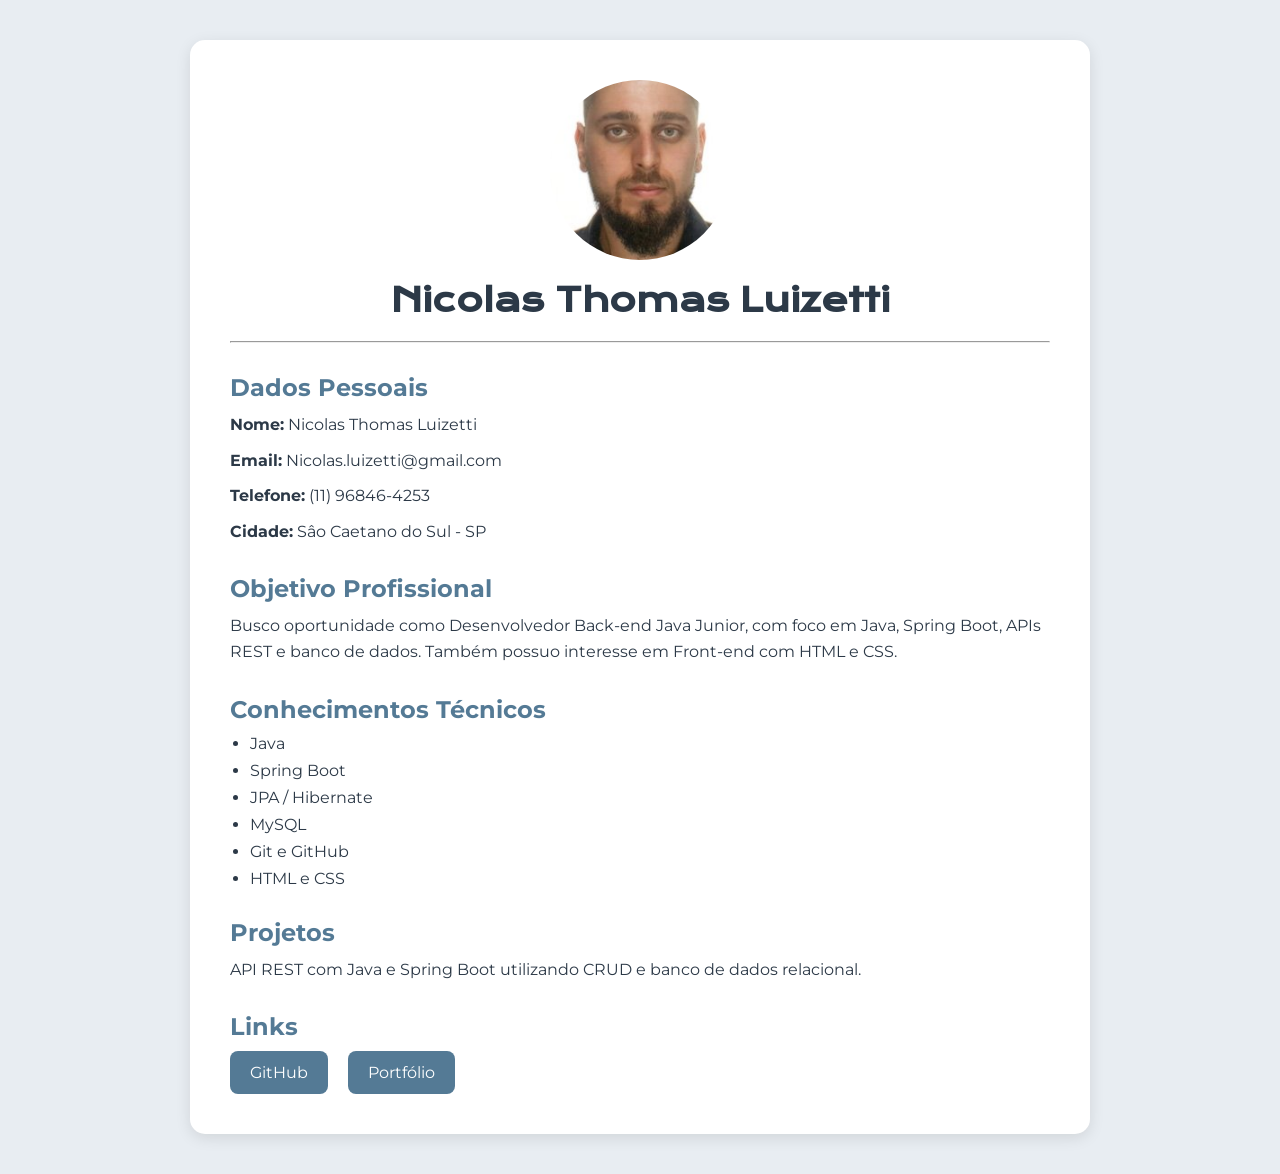
==== Curriculo/curriculo.html @ 88cb24f6 "Add files via upload" ====
<!DOCTYPE html>
<html lang="pt-BR">

<head>
    <meta charset="UTF-8">
    <meta name="viewport" content="width=device-width, initial-scale=1.0">
    <title>Currículo - Nicolas Thomas Luizetti</title>

    <link rel="stylesheet" href="style.css">
</head>

<body class="corpo">

    <main class="container">

        <img class="foto-perfil"
             src="./assets/imagem.jpg"
             alt="Foto de Nicolas">

        <h1 class="titulo">   Nicolas Thomas Luizetti</h1>
        <hr>
        <section class="secao">
            <h2>Dados Pessoais</h2>

            <p class="paragrafo">  <strong>Nome:</strong> Nicolas Thomas Luizetti</p>

            <p class="paragrafo"><strong>Email:</strong> Nicolas.luizetti@gmail.com</p>

            <p class="paragrafo"> <strong>Telefone:</strong> (11) 96846-4253</p>
            <p class="paragrafo"> <strong>Cidade:</strong> Sâo Caetano do Sul - SP</p>
</section>
    <section class="secao">
            <h2>Objetivo Profissional</h2>

            <p class="paragrafo">
                Busco oportunidade como Desenvolvedor Back-end Java Junior,
                com foco em Java, Spring Boot, APIs REST e banco de dados.
                Também possuo interesse em Front-end com HTML e CSS.
            </p>
        </section>

        <section class="secao">
            <h2>Conhecimentos Técnicos</h2>

            <ul class="lista">
                <li>Java</li>
                <li>Spring Boot</li>
                <li>JPA / Hibernate</li>
                <li>MySQL</li>
                <li>Git e GitHub</li>
                <li>HTML e CSS</li>
            </ul>
        </section>

        <section class="secao">
            <h2>Projetos</h2>

            <p class="paragrafo">
                API REST com Java e Spring Boot utilizando CRUD
                 e banco de dados relacional.
            </p>
        </section>

        <section class="secao">
            <h2>Links</h2>

            <div class="links">
                <a href="https://github.com/nicolastluizetti"
                   target="_blank">
                    GitHub
                </a>

                <a href="https://vercel.com/"
                   target="_blank">
                    Portfólio
                </a>
            </div>
        </section>

    </main>

</body>

</html>
---- Curriculo/style.css ----
@import url('https://fonts.googleapis.com/css2?family=Krona+One&family=Montserrat:wght@400;600&display=swap');

:root {
    --cor-primaria: #E8EDF2;
    --cor-secundaria: #2C3947;
    --cor-terciaria: #547A95;
    --cor-hover: #D6E2EA;
}

* {
    margin: 0;
    padding: 0;
    box-sizing: border-box;
}

.corpo {
    background-color: var(--cor-primaria);
    color: var(--cor-secundaria);
    font-family: 'Montserrat', sans-serif;

    display: flex;
    justify-content: center;
    padding: 40px;
}

.container {
    background-color: white;
    width: 100%;
    max-width: 900px;

    padding: 40px;
    border-radius: 15px;

    box-shadow: 0 4px 15px rgba(0, 0, 0, 0.1);
}

.foto-perfil {
    width: 180px;
    height: 180px;

    border-radius: 50%;
    object-fit: cover;

    display: block;
    margin: 0 auto 20px;
}

.titulo {
    text-align: center;
    font-family: 'Krona One', sans-serif;
    margin-bottom: 20px;
}

.secao {
    margin-top: 30px;
}

h2 {
    color: var(--cor-terciaria);
    margin-bottom: 10px;
}

.paragrafo {
    margin-bottom: 10px;
    line-height: 1.6;
}

.lista {
    padding-left: 20px;
}

.lista li {
    margin-bottom: 8px;
}

.links {
    display: flex;
    gap: 20px;
}

.links a {
    text-decoration: none;
    color: white;

    background-color: var(--cor-terciaria);

    padding: 12px 20px;
    border-radius: 8px;

    transition: 0.3s;
}

.links a:hover {
    background-color: var(--cor-secundaria);
}
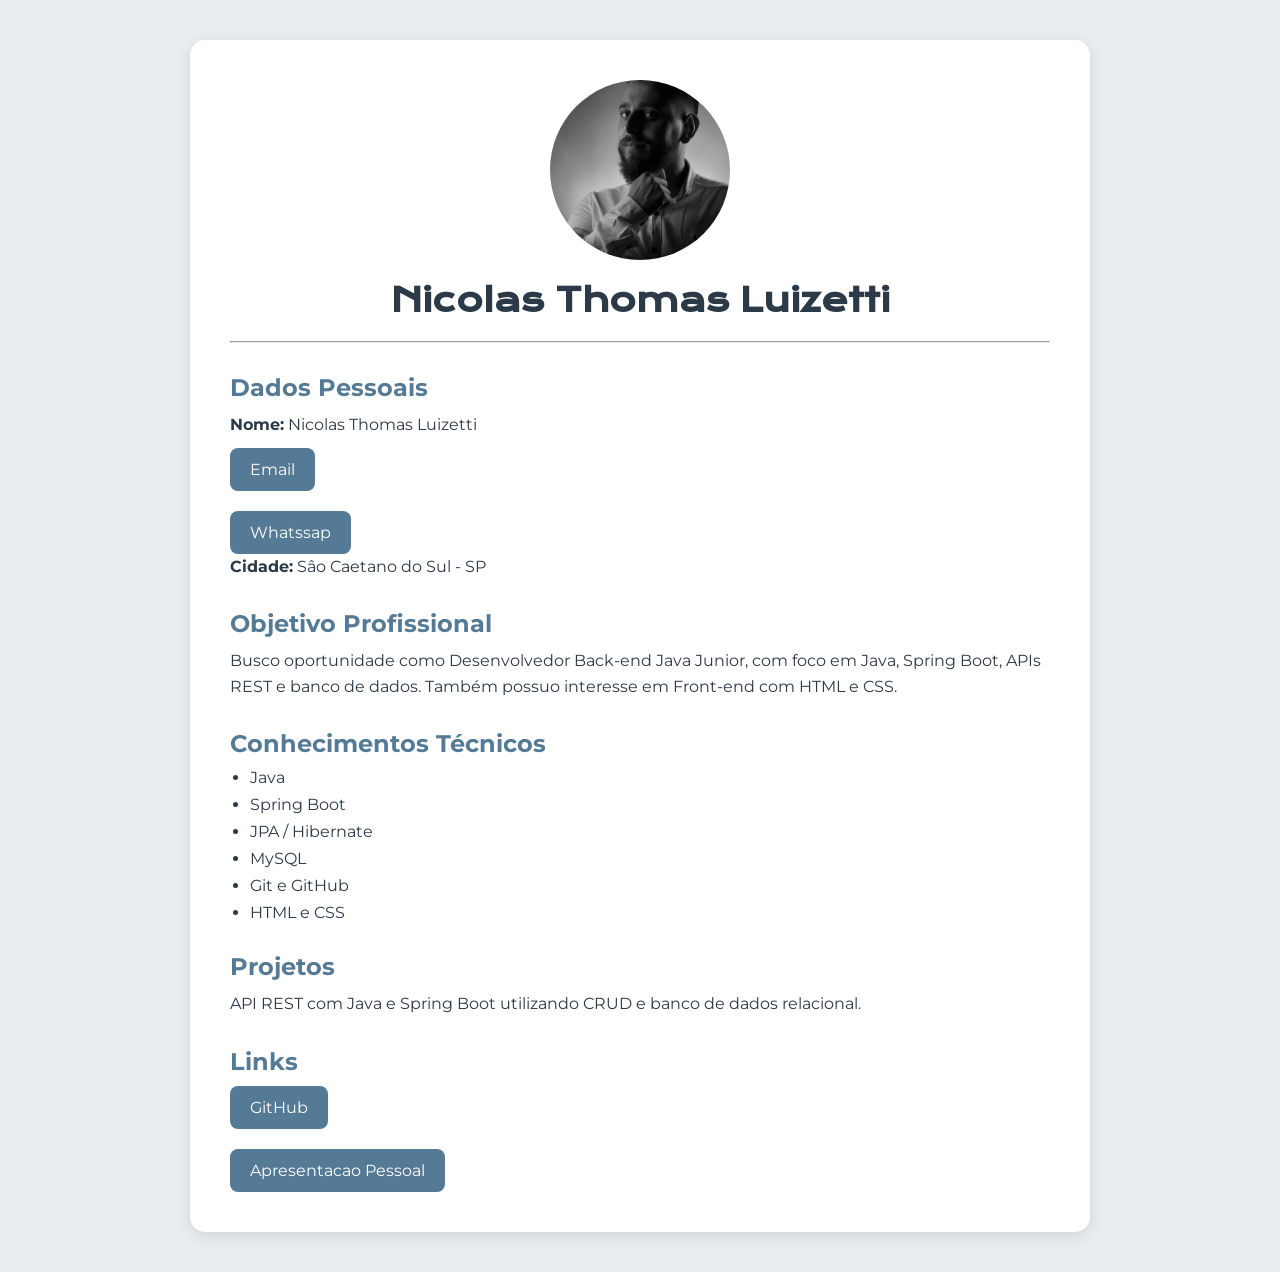
==== commit 20da5641: "Add files via upload" ====
--- a/Curriculo/curriculo.html
+++ b/Curriculo/curriculo.html
@@ -13,9 +13,7 @@
 
     <main class="container">
 
-        <img class="foto-perfil"
-             src="./assets/imagem.jpg"
-             alt="Foto de Nicolas">
+        <img class="foto-perfil" src="./assets/imagem.jpeg" alt="Foto de Nicolas">
 
         <h1 class="titulo">   Nicolas Thomas Luizetti</h1>
         <hr>
@@ -23,12 +21,16 @@
             <h2>Dados Pessoais</h2>
 
             <p class="paragrafo">  <strong>Nome:</strong> Nicolas Thomas Luizetti</p>
+            
+               <div class="links">
+             <a  href="mailto:nicolas.luizetti@gmail.com?subject=Contato%20via%20Portfólio">Email</a>
+            <a  href="https://wa.me/5511968464253" target="_blank">Whatssap</a>
 
-            <p class="paragrafo"><strong>Email:</strong> Nicolas.luizetti@gmail.com</p>
-
-            <p class="paragrafo"> <strong>Telefone:</strong> (11) 96846-4253</p>
+                
+            </div>
+           
             <p class="paragrafo"> <strong>Cidade:</strong> Sâo Caetano do Sul - SP</p>
-</section>
+        </section>
     <section class="secao">
             <h2>Objetivo Profissional</h2>
 
@@ -55,25 +57,18 @@
         <section class="secao">
             <h2>Projetos</h2>
 
-            <p class="paragrafo">
-                API REST com Java e Spring Boot utilizando CRUD
-                 e banco de dados relacional.
-            </p>
+            <p class="paragrafo"> API REST com Java e Spring Boot utilizando CRUD e banco de dados relacional. </p>
         </section>
 
         <section class="secao">
             <h2>Links</h2>
 
             <div class="links">
-                <a href="https://github.com/nicolastluizetti"
-                   target="_blank">
-                    GitHub
-                </a>
+                <a href="https://github.com/nicolastluizetti" target="_blank"> GitHub</a>
 
-                <a href="https://vercel.com/"
-                   target="_blank">
-                    Portfólio
-                </a>
+                <a href="https://apresentacao-pessoal-two.vercel.app/trabalhos%20anteriores.html" target="_blank">Apresentacao Pessoal </a>
+
+                
             </div>
         </section>
 
--- a/Curriculo/style.css
+++ b/Curriculo/style.css
@@ -76,6 +76,8 @@
 .links {
     display: flex;
     gap: 20px;
+    flex-direction: column; 
+    align-items: flex-start;
 }
 
 .links a {
